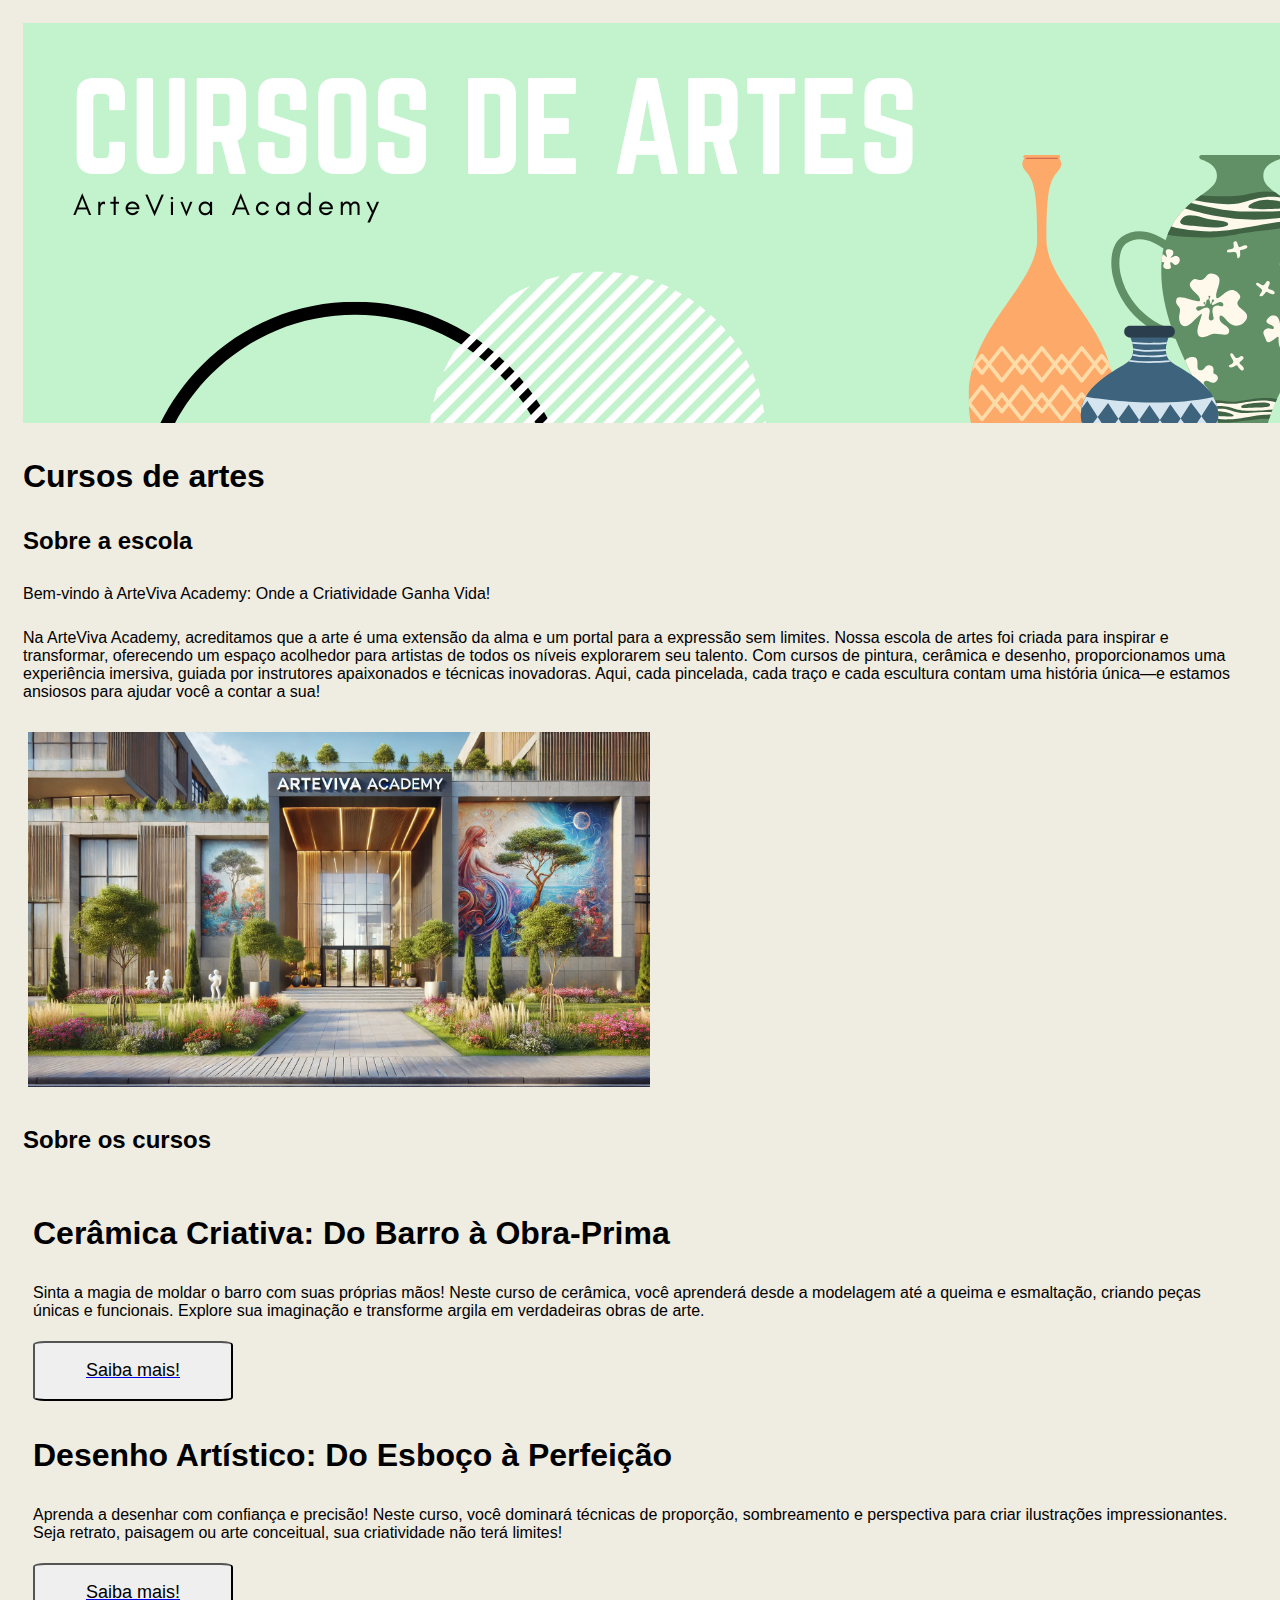
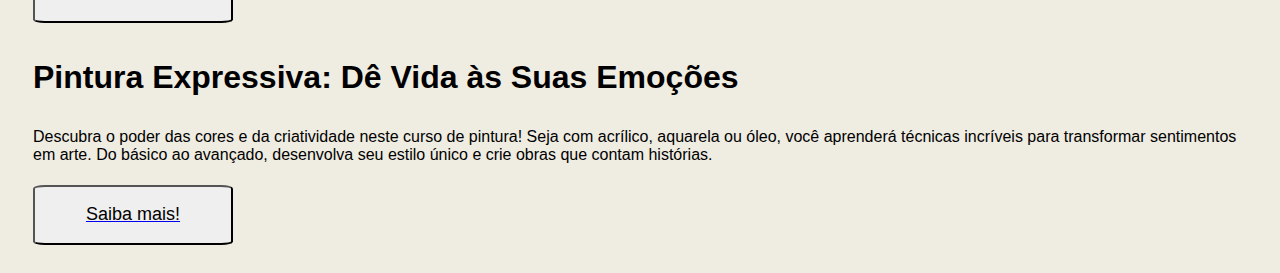
==== index.html @ 60d6a575 "Add files via upload" ====
<!DOCTYPE html>
<html lang="en">
<head>
    <meta charset="UTF-8">
    <meta name="viewport" content="width=device-width, initial-scale=1.0">
    <title>Cursos de artes</title>
    <link rel="stylesheet" href="style.css">
</head>
<body class="paginaprincipal">
    <img src="faixa.png" alt="">
    <h1>Cursos de artes</h1>
    <h2>Sobre a escola</h2>
    <p>Bem-vindo à ArteViva Academy: Onde a Criatividade Ganha Vida!</p>
    <p>Na ArteViva Academy, acreditamos que a arte é uma extensão da alma e um portal para a expressão sem limites. Nossa escola de artes foi criada para inspirar e transformar, oferecendo um espaço acolhedor para artistas de todos os níveis explorarem seu talento. Com cursos de pintura, cerâmica e desenho, proporcionamos uma experiência imersiva, guiada por instrutores apaixonados e técnicas inovadoras. Aqui, cada pincelada, cada traço e cada escultura contam uma história única—e estamos ansiosos para ajudar você a contar a sua!</p>
    <img src="escola.webp" alt="" class="imagemescola">
    <h2>Sobre os cursos</h2>
    <main class="cursos">
        <section id="ceramica">
            <h1>Cerâmica Criativa: Do Barro à Obra-Prima</h1>
            <p>Sinta a magia de moldar o barro com suas próprias mãos! Neste curso de cerâmica, você aprenderá desde a modelagem até a queima e esmaltação, criando peças únicas e funcionais. Explore sua imaginação e transforme argila em verdadeiras obras de arte.</p>
            <a href="ceramica.html">
                <button>Saiba mais!</button>
            </a>
        </section>

        <section id="desenho">
            <h1>Desenho Artístico: Do Esboço à Perfeição</h1>
            <p>Aprenda a desenhar com confiança e precisão! Neste curso, você dominará técnicas de proporção, sombreamento e perspectiva para criar ilustrações impressionantes. Seja retrato, paisagem ou arte conceitual, sua criatividade não terá limites!</p>
            <a href="desenho.html">
                <button>Saiba mais!</button>
            </a>
        </section>

        <section id="pintura">
            <h1>Pintura Expressiva: Dê Vida às Suas Emoções</h1>
            <p>Descubra o poder das cores e da criatividade neste curso de pintura! Seja com acrílico, aquarela ou óleo, você aprenderá técnicas incríveis para transformar sentimentos em arte. Do básico ao avançado, desenvolva seu estilo único e crie obras que contam histórias.</p>
            <a href="pintura.html">
                <button>Saiba mais!</button>
            </a>
        </section>

    </main>
    
</body>
</html>
---- style.css ----
* {
    font-family:'Trebuchet MS', 'Lucida Sans Unicode', 'Lucida Grande', 'Lucida Sans', Arial, sans-serif;
    padding: 5px;
}

.paginaprincipal {
    background-color: rgb(239, 236, 226);
}

.paginaceramica {
    background-color: rgb(226, 203, 173);
    font-family: 'Lucida Sans', 'Lucida Sans Regular', 'Lucida Grande', 'Lucida Sans Unicode', Geneva, Verdana, sans-serif;
}

.paginapintura {
    background-color: rgb(192, 211, 230);
    font-family: 'Lucida Sans', 'Lucida Sans Regular', 'Lucida Grande', 'Lucida Sans Unicode', Geneva, Verdana, sans-serif;
}

.paginadesenho {
    background-color: rgb(171, 211, 211);
    font-family: 'Lucida Sans', 'Lucida Sans Regular', 'Lucida Grande', 'Lucida Sans Unicode', Geneva, Verdana, sans-serif;
}

.imagemescola {
    width: 50%;
    height: auto;
    padding: 10px;
}

 button {
    display: inline;
    width: 200px; /* Define a largura do botão */
    height: 60px; /* Define a altura do botão */
    font-size: 18px; /* Aumenta o tamanho do texto dentro do botão */
    padding: 10px; /* Adiciona espaço interno ao redor do texto */
    border-radius: 6%;
}

button:hover {
    background-color: rgb(188, 241, 215);
}
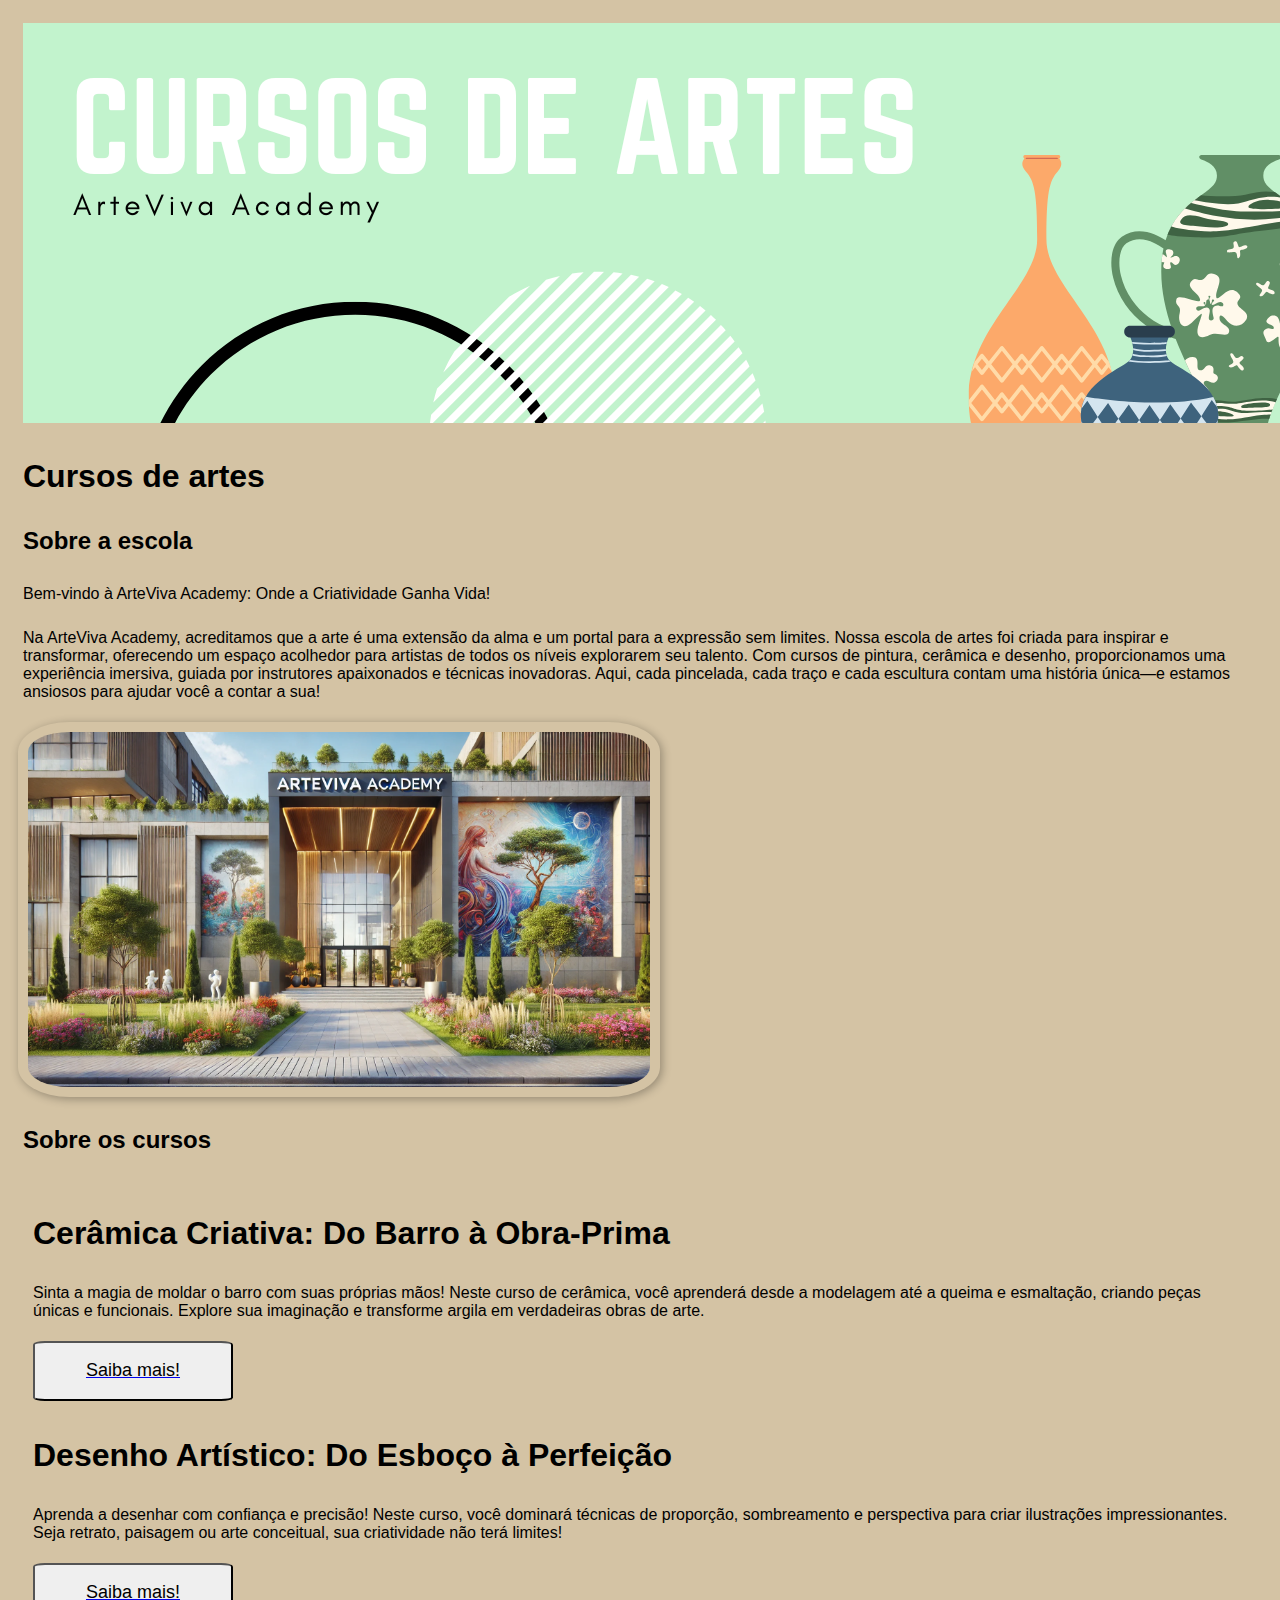
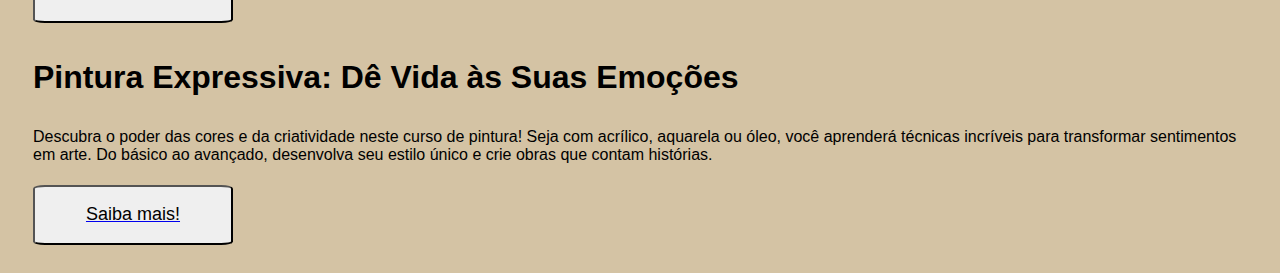
==== commit 29871a99: "pequenas alterações" ====
--- a/index.html
+++ b/index.html
@@ -13,6 +13,7 @@
     <p>Bem-vindo à ArteViva Academy: Onde a Criatividade Ganha Vida!</p>
     <p>Na ArteViva Academy, acreditamos que a arte é uma extensão da alma e um portal para a expressão sem limites. Nossa escola de artes foi criada para inspirar e transformar, oferecendo um espaço acolhedor para artistas de todos os níveis explorarem seu talento. Com cursos de pintura, cerâmica e desenho, proporcionamos uma experiência imersiva, guiada por instrutores apaixonados e técnicas inovadoras. Aqui, cada pincelada, cada traço e cada escultura contam uma história única—e estamos ansiosos para ajudar você a contar a sua!</p>
     <img src="escola.webp" alt="" class="imagemescola">
+    
     <h2>Sobre os cursos</h2>
     <main class="cursos">
         <section id="ceramica">
--- a/style.css
+++ b/style.css
@@ -1,10 +1,12 @@
 * {
     font-family:'Trebuchet MS', 'Lucida Sans Unicode', 'Lucida Grande', 'Lucida Sans', Arial, sans-serif;
     padding: 5px;
+    align-items: center;
+    justify-content: center;
 }
 
 .paginaprincipal {
-    background-color: rgb(239, 236, 226);
+    background-color: rgb(212, 195, 164);
 }
 
 .paginaceramica {
@@ -26,6 +28,8 @@
     width: 50%;
     height: auto;
     padding: 10px;
+    border-radius: 8%;
+    box-shadow: 2px 2px 10px rgba(0, 0, 0, 0.3);
 }
 
  button {
@@ -39,4 +43,8 @@
 
 button:hover {
     background-color: rgb(188, 241, 215);
+}
+
+h2{
+    padding: 5px;
 }